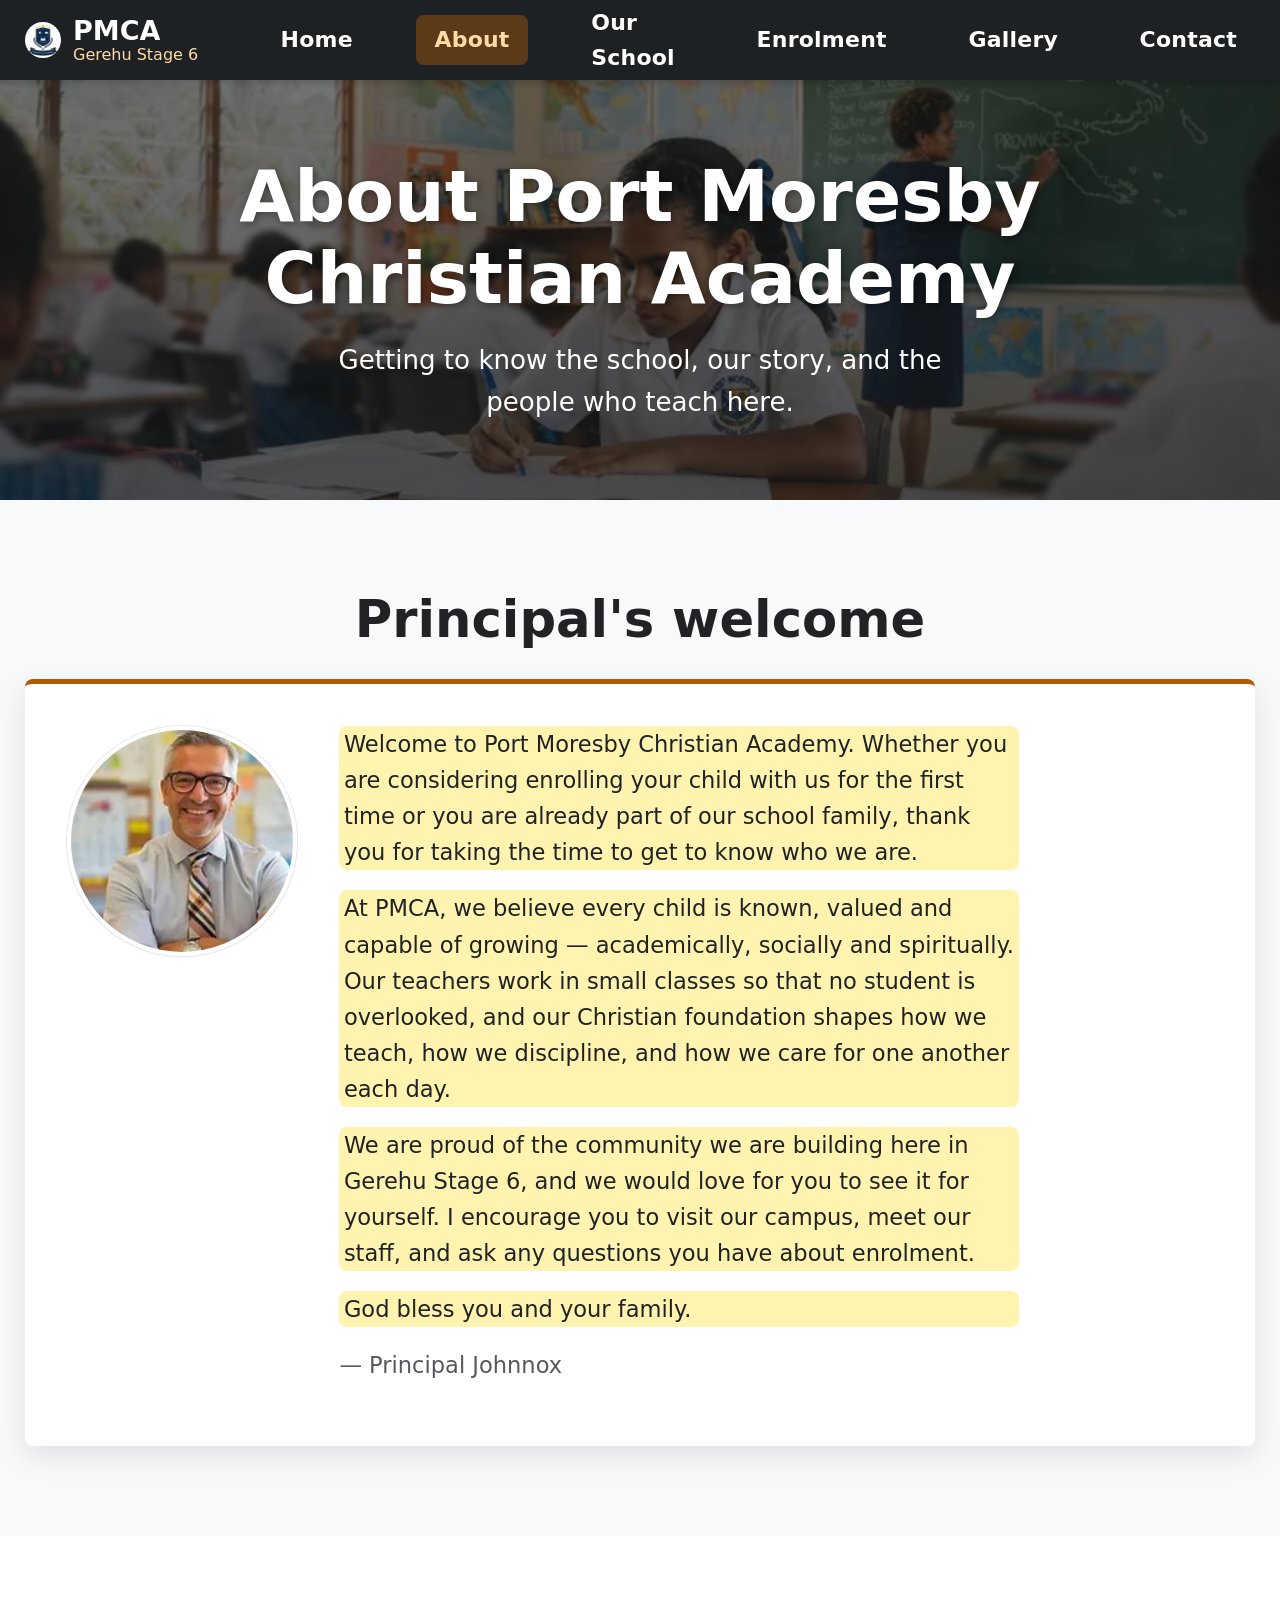
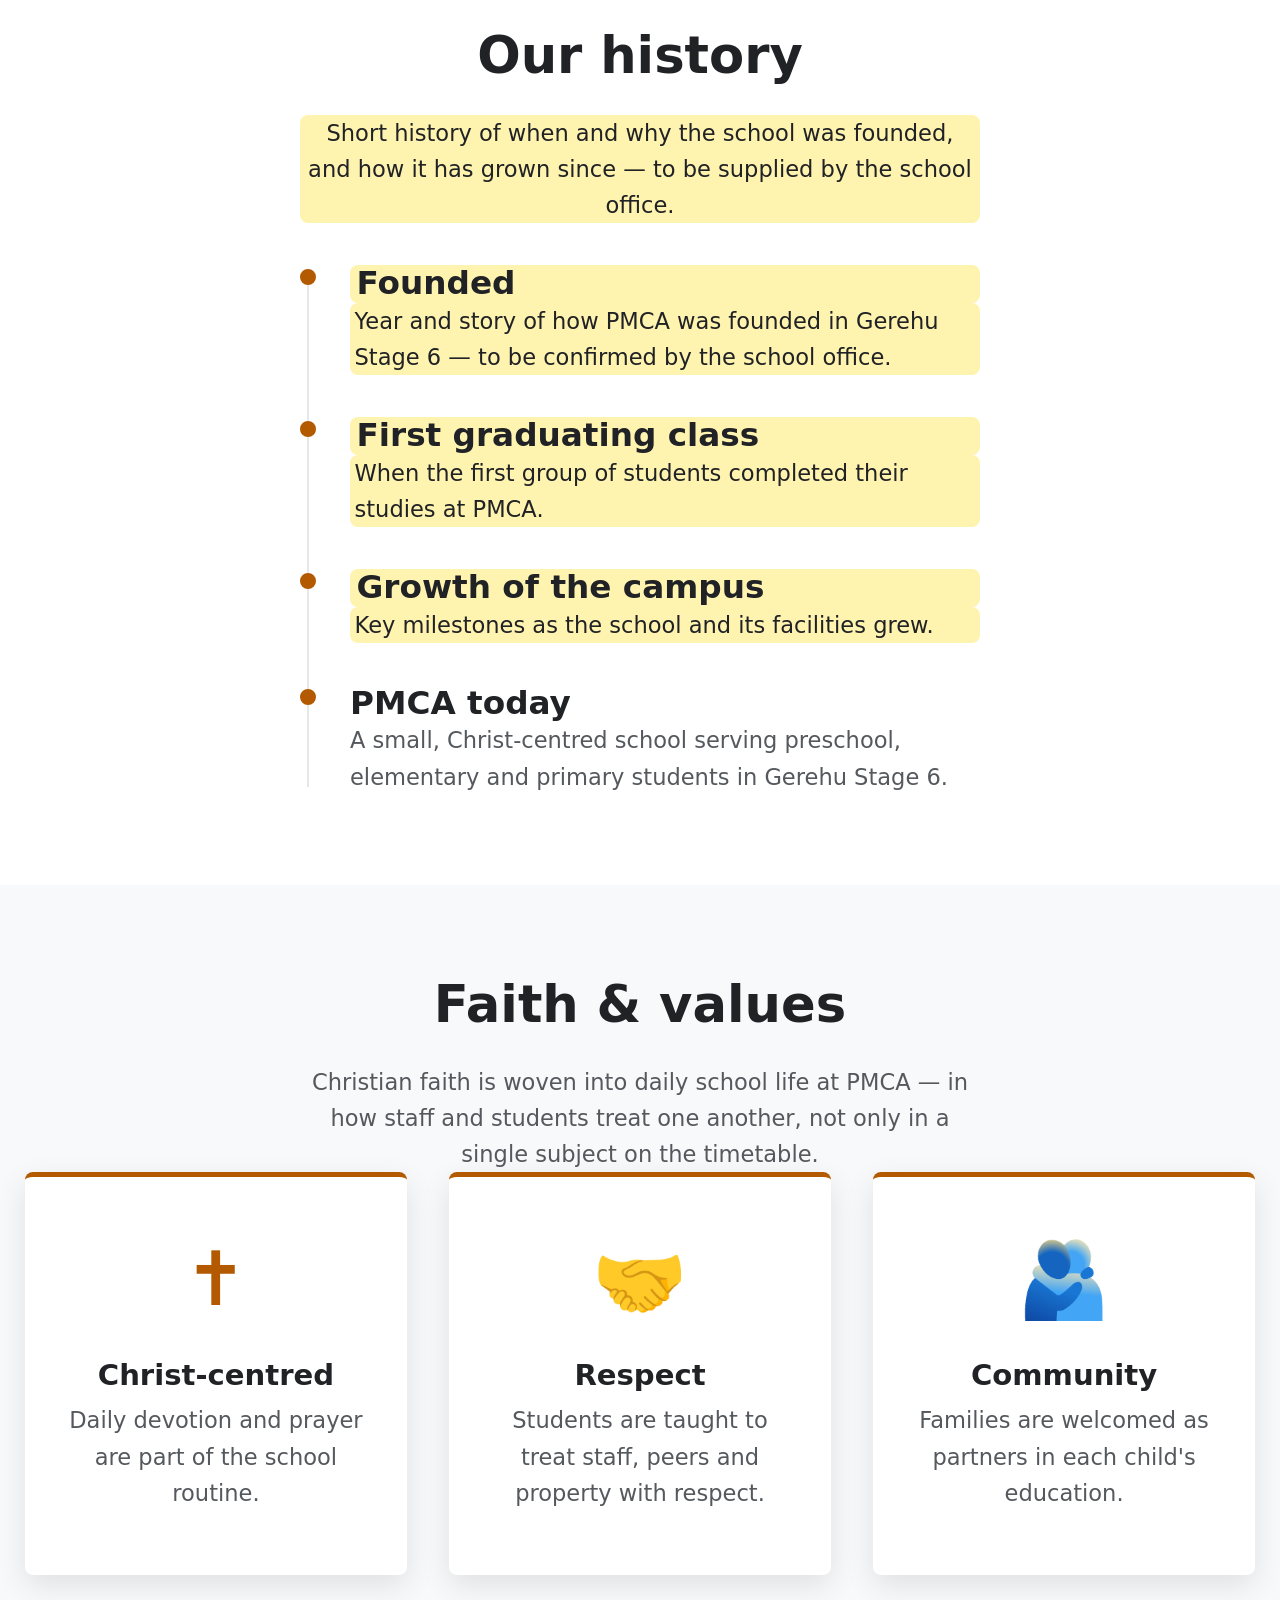
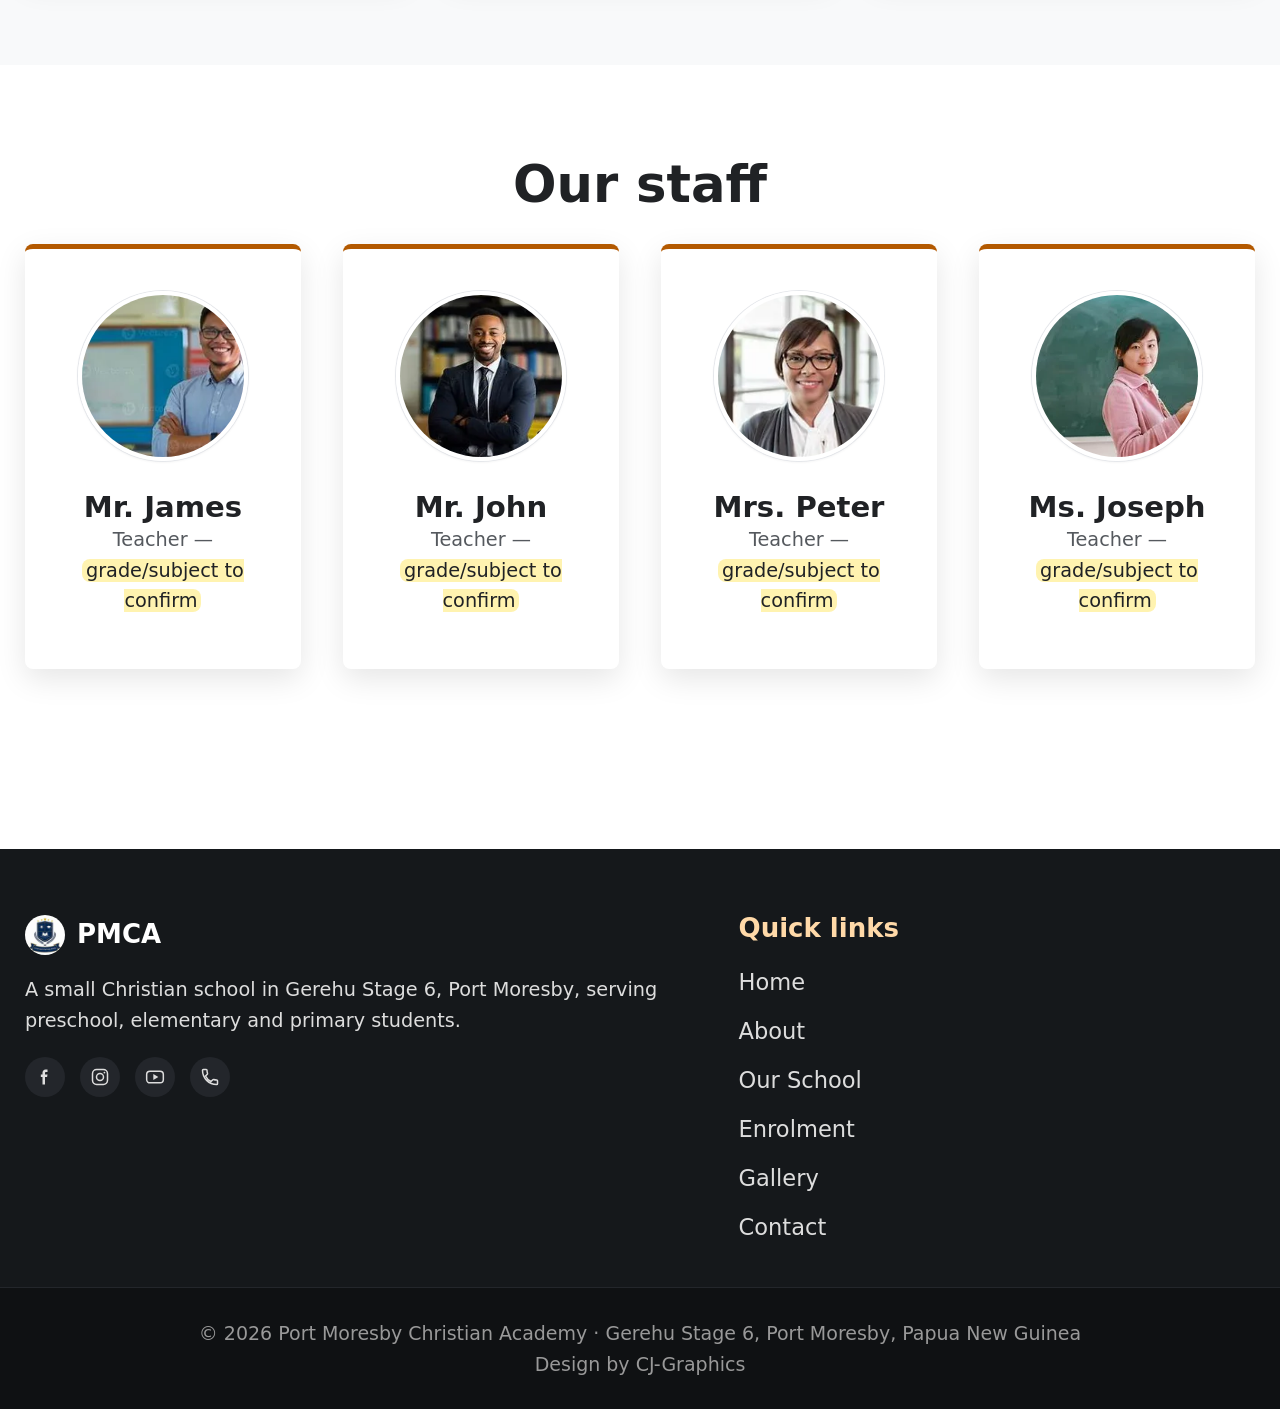
==== about.html @ c342fda0 "My First Commit" ====
<!doctype html>
<html lang="en">
<head>
<meta charset="utf-8">
<meta name="viewport" content="width=device-width, initial-scale=1">
<title>About — Port Moresby Christian Academy</title>
<meta name="description" content="History, faith and values, and the staff of Port Moresby Christian Academy in Gerehu Stage 6.">
<meta property="og:type" content="website">
<meta property="og:site_name" content="Port Moresby Christian Academy">
<meta property="og:title" content="About — Port Moresby Christian Academy">
<meta property="og:description" content="History, faith and values, and the staff of Port Moresby Christian Academy in Gerehu Stage 6.">
<meta property="og:url" content="https://example.org/about.html">
<meta property="og:image" content="https://example.org/images/optimized/hero.jpg">
<link rel="icon" type="image/jpeg" href="images/optimized/logo.jpg">
<link rel="apple-touch-icon" href="images/optimized/logo.jpg">
<link rel="stylesheet" href="css/style.css">
</head>
<body>
<a class="skip-link" href="#main">Skip to content</a>

<header class="site-header">
  <div class="wrap header-inner">
    <a class="logo" href="index.html">
      <img class="logo-img" src="images/optimized/logo.jpg" alt="Port Moresby Christian Academy logo" width="32" height="32">
      <span class="logo-text">
        <span>PMCA</span>
        <span class="logo-sub">Gerehu Stage 6</span>
      </span>
    </a>

    <nav class="nav-desktop" aria-label="Primary">
      <ul>
        <li><a href="index.html">Home</a></li>
        <li><a href="about.html" class="active" aria-current="page">About</a></li>
        <li><a href="our-school.html">Our School</a></li>
        <li><a href="enrolment.html">Enrolment</a></li>
        <li><a href="gallery.html">Gallery</a></li>
        <li><a href="contact.html">Contact</a></li>
      </ul>
    </nav>

    <div class="header-actions">
      <button class="hamburger" id="menu-toggle" type="button" aria-expanded="false" aria-controls="mobile-panel" aria-label="Menu">
        <span class="hamburger-icon" aria-hidden="true"></span>
      </button>
    </div>
  </div>
</header>

<div class="mobile-panel" id="mobile-panel" role="dialog" aria-modal="true" aria-label="Menu">
  <nav aria-label="Mobile">
    <ul>
      <li><a href="index.html">Home</a></li>
      <li><a href="about.html" class="active" aria-current="page">About</a></li>
      <li><a href="our-school.html">Our School</a></li>
      <li><a href="enrolment.html">Enrolment</a></li>
      <li><a href="gallery.html">Gallery</a></li>
      <li><a href="contact.html">Contact</a></li>
    </ul>
  </nav>
  <div class="mobile-panel-footer">
    <a href="tel:+67576855071">📞 <span class="todo">+675&nbsp;7685&nbsp;5071</span></a>
    <a href="https://maps.google.com/?q=Toliman+Circuit+Gerehu+Stage+6+Port+Moresby">Toliman Circuit, Gerehu Stage 6, Port Moresby</a>
    <p class="small">Office hours: <span class="todo">Mon–Fri, 8am–4pm</span></p>
  </div>
</div>

<main id="main">
  <section class="hero">
    <div class="hero-media" aria-hidden="true">
      <picture>
        <source srcset="images/optimized/hero.webp" type="image/webp">
        <img src="images/optimized/hero.jpg" alt="" width="720" height="393">
      </picture>
    </div>
    <div class="wrap hero-inner">
      <div class="hero-text">
        <h1>About Port Moresby Christian Academy</h1>
        <p class="measure">Getting to know the school, our story, and the people who teach here.</p>
      </div>
    </div>
  </section>

  <section class="section section--tint">
    <div class="wrap">
      <h2>Principal's welcome</h2>
      <div class="principal-card">
        <div class="principal-block">
          <picture>
            <source srcset="images/optimized/principal.webp" type="image/webp">
            <img src="images/optimized/principal.jpg" alt="Principal Johnnox standing in a classroom" width="320" height="179" loading="lazy">
          </picture>
          <div class="content">
            <p class="measure todo">Welcome to Port Moresby Christian Academy. Whether you are considering enrolling your child with us for the first time or you are already part of our school family, thank you for taking the time to get to know who we are.</p>
            <p class="measure todo">At PMCA, we believe every child is known, valued and capable of growing — academically, socially and spiritually. Our teachers work in small classes so that no student is overlooked, and our Christian foundation shapes how we teach, how we discipline, and how we care for one another each day.</p>
            <p class="measure todo">We are proud of the community we are building here in Gerehu Stage 6, and we would love for you to see it for yourself. I encourage you to visit our campus, meet our staff, and ask any questions you have about enrolment.</p>
            <p class="measure todo">God bless you and your family.</p>
            <p class="measure">— Principal Johnnox</p>
          </div>
        </div>
      </div>
    </div>
  </section>

  <section class="section section--paper">
    <div class="wrap">
      <h2>Our history</h2>
      <p class="measure todo">Short history of when and why the school was founded, and how it has grown since — to be supplied by the school office.</p>
      <ul class="ladder timeline measure" style="margin-top: var(--space-5)">
        <li class="ladder-item">
          <h3 class="todo">Founded</h3>
          <p class="todo">Year and story of how PMCA was founded in Gerehu Stage 6 — to be confirmed by the school office.</p>
        </li>
        <li class="ladder-item">
          <h3 class="todo">First graduating class</h3>
          <p class="todo">When the first group of students completed their studies at PMCA.</p>
        </li>
        <li class="ladder-item">
          <h3 class="todo">Growth of the campus</h3>
          <p class="todo">Key milestones as the school and its facilities grew.</p>
        </li>
        <li class="ladder-item">
          <h3>PMCA today</h3>
          <p>A small, Christ-centred school serving preschool, elementary and primary students in Gerehu Stage 6.</p>
        </li>
      </ul>
    </div>
  </section>

  <section class="section section--tint">
    <div class="wrap">
      <h2>Faith &amp; values</h2>
      <p class="measure">Christian faith is woven into daily school life at PMCA — in how staff and students treat one another, not only in a single subject on the timetable.</p>
      <ul class="value-grid">
        <li class="value-card">
          <div class="value-icon" aria-hidden="true">✝️</div>
          <h3>Christ-centred</h3>
          <p>Daily devotion and prayer are part of the school routine.</p>
        </li>
        <li class="value-card">
          <div class="value-icon" aria-hidden="true">🤝</div>
          <h3>Respect</h3>
          <p>Students are taught to treat staff, peers and property with respect.</p>
        </li>
        <li class="value-card">
          <div class="value-icon" aria-hidden="true">🫂</div>
          <h3>Community</h3>
          <p>Families are welcomed as partners in each child's education.</p>
        </li>
      </ul>
    </div>
  </section>

  <section class="section section--paper">
    <div class="wrap">
      <h2>Our staff</h2>
      <div class="staff-grid">
        <div class="staff-card">
          <picture>
            <source srcset="images/optimized/teacher-james.webp" type="image/webp">
            <img src="images/optimized/teacher-james.jpg" alt="Mr. James" width="320" height="179" loading="lazy">
          </picture>
          <h3>Mr. James</h3>
          <p class="role">Teacher — <span class="todo">grade/subject to confirm</span></p>
        </div>
        <div class="staff-card">
          <picture>
            <source srcset="images/optimized/teacher-john.webp" type="image/webp">
            <img src="images/optimized/teacher-john.jpg" alt="Mr. John" width="320" height="213" loading="lazy">
          </picture>
          <h3>Mr. John</h3>
          <p class="role">Teacher — <span class="todo">grade/subject to confirm</span></p>
        </div>
        <div class="staff-card">
          <picture>
            <source srcset="images/optimized/teacher-peter.webp" type="image/webp">
            <img src="images/optimized/teacher-peter.jpg" alt="Mrs. Peter" width="320" height="180" loading="lazy">
          </picture>
          <h3>Mrs. Peter</h3>
          <p class="role">Teacher — <span class="todo">grade/subject to confirm</span></p>
        </div>
        <div class="staff-card">
          <picture>
            <source srcset="images/optimized/teacher-joseph.webp" type="image/webp">
            <img src="images/optimized/teacher-joseph.jpg" alt="Ms. Joseph" width="320" height="213" loading="lazy">
          </picture>
          <h3>Ms. Joseph</h3>
          <p class="role">Teacher — <span class="todo">grade/subject to confirm</span></p>
        </div>
      </div>
    </div>
  </section>
</main>

<footer class="site-footer">
  <div class="footer-top">
    <div class="wrap footer-cols">
      <div class="footer-col">
        <div class="footer-brand">
          <img src="images/optimized/logo.jpg" alt="" width="40" height="40">
          <span>PMCA</span>
        </div>
        <p class="small">A small Christian school in Gerehu Stage 6, Port Moresby, serving preschool, elementary and primary students.</p>
        <div class="social-icons">
          <a class="social-icon" href="https://facebook.com" target="_blank" rel="noopener" aria-label="PMCA on Facebook">
            <svg viewBox="0 0 24 24" fill="currentColor" aria-hidden="true"><path d="M15 3h-2.5C10.6 3 9 4.6 9 7v2H7v3h2v9h3v-9h2.5l.5-3H12V7c0-.6.4-1 1-1h2V3z"/></svg>
          </a>
          <a class="social-icon" href="https://instagram.com" target="_blank" rel="noopener" aria-label="PMCA on Instagram">
            <svg viewBox="0 0 24 24" fill="none" stroke="currentColor" stroke-width="1.8" aria-hidden="true"><rect x="3" y="3" width="18" height="18" rx="5"/><circle cx="12" cy="12" r="4.2"/><circle cx="17.3" cy="6.7" r="1.1" fill="currentColor" stroke="none"/></svg>
          </a>
          <a class="social-icon" href="https://youtube.com" target="_blank" rel="noopener" aria-label="PMCA on YouTube">
            <svg viewBox="0 0 24 24" aria-hidden="true"><rect x="2" y="5" width="20" height="14" rx="4" fill="none" stroke="currentColor" stroke-width="1.8"/><path d="M10 8.5l6 3.5-6 3.5z" fill="currentColor"/></svg>
          </a>
          <a class="social-icon" href="tel:+67576855071" aria-label="Call PMCA">
            <svg viewBox="0 0 24 24" fill="none" stroke="currentColor" stroke-width="1.8" stroke-linecap="round" stroke-linejoin="round" aria-hidden="true"><path d="M6.6 10.8c1.4 2.8 3.8 5.2 6.6 6.6l2.2-2.2c.3-.3.7-.4 1-.2 1.1.4 2.3.6 3.6.6.6 0 1 .4 1 1V20c0 .6-.4 1-1 1C10.6 21 3 13.4 3 4c0-.6.4-1 1-1h3.4c.6 0 1 .4 1 1 0 1.3.2 2.5.6 3.6.1.4 0 .8-.2 1L6.6 10.8z"/></svg>
          </a>
        </div>
      </div>
      <div class="footer-col">
        <h3>Quick links</h3>
        <nav class="footer-nav" aria-label="Footer">
          <ul>
            <li><a href="index.html">Home</a></li>
            <li><a href="about.html">About</a></li>
            <li><a href="our-school.html">Our School</a></li>
            <li><a href="enrolment.html">Enrolment</a></li>
            <li><a href="gallery.html">Gallery</a></li>
            <li><a href="contact.html">Contact</a></li>
          </ul>
        </nav>
      </div>
    </div>
  </div>
  <div class="footer-copyright">
    <p>© <span id="copyright-year">2026</span> Port Moresby Christian Academy · Gerehu Stage 6, Port Moresby, Papua New Guinea</p>
    <p>Design by <span>CJ-Graphics</span></p>
  </div>
</footer>

<script src="js/nav.js"></script>
</body>
</html>
---- css/style.css ----
/* Port Moresby Christian Academy — foundation styles
/* ---- Custom properties ---- */
/* Used in: every page — the design tokens referenced by all rules below. */
:root {
  /* Colour tokens */
  --sea-deep: #15181B;       /* near-black — navbar, footer, hero overlay */
  --sea: #23262B;            /* secondary dark neutral */
  --gold: #B35900;           /* accent orange — 4.8:1 on white, AA for body text */
  --gold-hover: #8F4700;     /* darker orange — hover/active state, 6.8:1 on white */
  --gold-soft: #FFD9A8;      /* light orange — accent text on dark backgrounds */
  --paper: #FFFFFF;
  --tint: #F8F9FA;
  --mint: #EAF7EA;
  --sky: #E8F4F8;
  --surface: #FFFFFF;
  --stone: #E5E7EB;
  --text: #202225;
  --muted: #55595E;

  /* Type — system font stack, matching the reference site (no webfont) */
  --font-display: system-ui, -apple-system, "Segoe UI", Tahoma, Geneva, Verdana, sans-serif;
  --font-body: system-ui, -apple-system, "Segoe UI", Tahoma, Geneva, Verdana, sans-serif;

  /* Type scale — fluid between mobile and desktop, sized up for laptop viewing */
  --h1: clamp(2.4rem, 1.7rem + 2.9vw, 4.2rem);
  --h2: clamp(1.95rem, 1.6rem + 1.5vw, 2.85rem);
  --h3: clamp(1.4rem, 1.25rem + 0.6vw, 1.7rem);
  --body: clamp(1.05rem, 1rem + 0.2vw, 1.2rem);
  --small: clamp(0.95rem, 0.9rem + 0.1vw, 1.05rem);

  /* Spacing scale — the larger steps are fluid so section padding
     shrinks on narrow/mobile screens instead of staying desktop-sized */
  --space-1: 0.25rem;
  --space-2: 0.5rem;
  --space-3: 1rem;
  --space-4: 1.5rem;
  --space-5: clamp(1.5rem, 1.15rem + 1.5vw, 2.5rem);
  --space-6: clamp(2rem, 1.3rem + 3vw, 4rem);
  --space-7: clamp(2.5rem, 1.3rem + 5vw, 6.25rem);

  /* Layout */
  --measure: 34rem;
  --container: 72rem;
  --radius: 8px;
  --radius-full: 50%;
  --shadow-sm: 0 1px 3px rgba(0, 0, 0, 0.08);
  --shadow-md: 0 10px 30px rgba(0, 0, 0, 0.1);
  --shadow-lg: 0 15px 35px rgba(0, 0, 0, 0.14);
}

/* ---- Reset ---- */
/* Used in: every page — browser default reset, no page-specific markup. */
*, *::before, *::after {
  box-sizing: border-box;
}

html {
  font-size: clamp(17px, 15px + 0.6vw, 20px);
  -webkit-text-size-adjust: 100%;
  background: var(--paper);
  scroll-behavior: smooth;
}

body, h1, h2, h3, p, ul, ol, figure, blockquote {
  margin: 0;
}

ul, ol {
  padding: 0;
  list-style: none;
}

img {
  max-width: 100%;
  display: block;
}

a {
  color: inherit;
  text-decoration: none;
}

button {
  font: inherit;
  color: inherit;
  background: none;
  border: none;
  cursor: pointer;
}

/* ---- Base ---- */
/* Used in: every page — default body copy and h1/h2/h3 styling (<main> content on all 6 pages). */
body {
  font-family: var(--font-body);
  font-size: var(--body);
  line-height: 1.6;
  color: var(--muted);
  background: var(--paper);
  min-height: 100vh;
}

h1, h2, h3 {
  font-family: var(--font-display);
  line-height: 1.15;
  color: var(--text);
}

h1 { font-size: var(--h1); font-weight: 800; }
h2 { font-size: var(--h2); font-weight: 700; }
h3 { font-size: var(--h3); font-weight: 700; }

small, .small {
  font-size: var(--small);
}

/* ---- Container ---- */
/* Used in: every page — the <div class="wrap"> inside every <header>, <section> and <footer>. */
.wrap {
  max-width: var(--container);
  margin-inline: auto;
  padding-inline: 1.25rem;
}

.measure {
  max-width: var(--measure);
}

/* ---- Focus ---- */
/* Used in: every page — keyboard focus ring on links, buttons and form fields. */
:focus-visible {
  outline: 3px solid var(--gold);
  outline-offset: 3px;
}

/* ---- Todo placeholder ---- */
/* Used in: every page — the yellow-highlight <span class="todo"> markers tracked in TODO.md. */
.todo {
  background: #FFF3B0;
  color: var(--text);
  padding: 0 0.2em;
  border-radius: var(--radius);
}

/* ---- Skip link ---- */
/* Used in: every page — the <a class="skip-link"> right after <body>, before the header. */
.skip-link {
  position: absolute;
  left: -9999px;
  top: 0;
  background: var(--gold);
  color: #fff;
  padding: 0.75em 1.25em;
  font-weight: 700;
  z-index: 100;
}

.skip-link:focus {
  left: 1rem;
  top: 1rem;
}

/* ---- Header ---- */
/* Used in: every page — <header class="site-header"> (logo, .nav-desktop primary nav, .header-actions). */
.site-header {
  position: sticky;
  top: 0;
  z-index: 40;
  background: rgba(21, 24, 27, 0.96);
  color: #fff;
  box-shadow: 0 4px 6px rgba(0, 0, 0, 0.15);
}

.header-inner {
  display: flex;
  align-items: center;
  justify-content: space-between;
  height: 64px;
}

@media (min-width: 900px) {
  .header-inner { height: 80px; }
}

.logo {
  display: flex;
  align-items: center;
  gap: 0.6rem;
  flex-shrink: 0;
}

.logo-img {
  width: 36px;
  height: 36px;
  object-fit: cover;
  border-radius: var(--radius-full);
  flex-shrink: 0;
}

.logo-text {
  display: flex;
  flex-direction: column;
  line-height: 1.15;
  font-family: var(--font-display);
  font-weight: 800;
  font-size: 1.35rem;
  color: #fff;
}

.logo-sub {
  font-family: var(--font-body);
  font-weight: 400;
  font-size: 0.8rem;
  color: var(--gold-soft);
}

.nav-desktop { display: none; }

@media (min-width: 900px) {
  .nav-desktop {
    display: block;
    flex: 1;
    margin-left: var(--space-6);
  }
  .nav-desktop ul {
    display: flex;
    justify-content: center;
    align-items: center;
    gap: clamp(1.5rem, 1rem + 2vw, 3rem);
  }
  .nav-desktop a {
    display: inline-block;
    padding: 0.35rem 0.9rem;
    border-radius: var(--radius);
    color: #fff;
    font-weight: 600;
    font-size: clamp(1.1rem, 1rem, 1.3rem);
    letter-spacing: 0.01em;
    transition: color 0.2s ease, background-color 0.2s ease, transform 0.2s ease;
  }
  .nav-desktop a:hover {
    color: var(--gold-soft);
    background: rgba(184, 226, 31, 0.08);
    transform: translateY(-2px);
  }
  .nav-desktop a.active {
    color: var(--gold-soft);
    background: rgba(209, 106, 3, 0.35);
  }
}

.header-actions {
  display: flex;
  align-items: center;
  gap: 0.75rem;
}

/* ---- Hamburger ---- */
/* Used in: every page — the <button id="menu-toggle"> in .header-actions (opens .mobile-panel via js/nav.js). */
.hamburger {
  width: 44px;
  height: 44px;
  display: flex;
  align-items: center;
  justify-content: center;
  position: relative;
}

@media (min-width: 900px) {
  .hamburger { display: none; }
}

.hamburger-icon {
  width: 22px;
  height: 2px;
  background: #fff;
  position: relative;
  transition: background 0.2s ease-out;
}

.hamburger-icon::before,
.hamburger-icon::after {
  content: '';
  position: absolute;
  left: 0;
  width: 22px;
  height: 2px;
  background: #fff;
  transition: transform 0.2s ease-out;
}

.hamburger-icon::before { top: -7px; }
.hamburger-icon::after { top: 7px; }

.hamburger[aria-expanded="true"] .hamburger-icon {
  background: transparent;
}

.hamburger[aria-expanded="true"] .hamburger-icon::before {
  transform: translateY(7px) rotate(45deg);
}

.hamburger[aria-expanded="true"] .hamburger-icon::after {
  transform: translateY(-7px) rotate(-45deg);
}

/* ---- Mobile overlay panel ---- */
/* Used in: every page — <div id="mobile-panel"> right after the header, toggled by js/nav.js. */
html.scroll-lock,
html.scroll-lock body {
  overflow: hidden;
}

.mobile-panel {
  position: fixed;
  inset: 0;
  z-index: 50;
  background: var(--sea-deep);
  color: #fff;
  padding: var(--space-6) 1.25rem var(--space-4);
  overflow-y: auto;
  box-shadow: -4px 0 20px rgba(0, 0, 0, 0.25);
  transform: translateX(100%);
  visibility: hidden;
  transition: transform 0.2s ease-out, visibility 0s linear 0.2s;
}

.mobile-panel.open {
  transform: translateX(0);
  visibility: visible;
  transition: transform 0.2s ease-out;
}

.mobile-panel nav ul li a {
  display: block;
  font-size: 1.35rem;
  padding: 20px 0;
  color: #fff;
  font-family: var(--font-display);
  font-weight: 700;
}

.mobile-panel nav ul li a.active { color: var(--gold-soft); }

.mobile-panel-footer {
  border-top: 1px solid var(--sea);
  margin-top: var(--space-4);
  padding-top: var(--space-4);
  display: flex;
  flex-direction: column;
  gap: var(--space-2);
  color: var(--gold-soft);
}

.mobile-panel-footer a { color: #fff; text-decoration: underline; }

/* ---- Footer ---- */
/* Used in: every page — <footer class="site-footer"> (.footer-cols brand + Quick links columns,
   .social-icons row, .footer-copyright bar). */
.site-footer {
  background: var(--sea-deep);
  color: #ddd;
  margin-top: var(--space-7);
}

.footer-top {
  padding: var(--space-6) 0 var(--space-5);
}

.footer-cols {
  display: grid;
  gap: var(--space-5);
  grid-template-columns: 1fr;
}

@media (min-width: 700px) {
  .footer-cols { grid-template-columns: 1.3fr 1fr; }
}

.footer-brand {
  display: flex;
  align-items: center;
  gap: 0.6rem;
  margin-bottom: var(--space-3);
}

.footer-brand img {
  width: 40px;
  height: 40px;
  border-radius: var(--radius-full);
}

.footer-brand span {
  font-family: var(--font-display);
  font-weight: 800;
  font-size: 1.3rem;
  color: #fff;
}

.footer-col h3 {
  font-size: 1.3rem;
  color: var(--gold-soft);
  margin-bottom: var(--space-3);
}

.footer-nav ul {
  display: flex;
  flex-direction: column;
  gap: 0.65rem;
}

.site-footer a {
  color: #ddd;
  transition: color 0.2s ease;
}

.site-footer a:hover {
  color: var(--gold-soft);
  text-decoration: underline;
}

.social-icons {
  display: flex;
  gap: 0.75rem;
  margin-top: var(--space-3);
}

.social-icon {
  width: 40px;
  height: 40px;
  border-radius: var(--radius-full);
  background: var(--sea);
  display: flex;
  align-items: center;
  justify-content: center;
  color: #dddddd;
  transition: background-color 0.2s ease, color 0.2s ease, transform 0.3s ease;
}

.social-icon svg {
  width: 20px;
  height: 20px;
  display: block;
}

.social-icon:hover {
  background: var(--gold);
  color: #fff;
  transform: translateY(-3px);
}

.footer-copyright {
  text-align: center;
  padding: var(--space-4) 0;
  background: #0F1113;
  border-top: 1px solid var(--sea);
}

.footer-copyright p {
  font-size: 0.95rem;
  color: #999;
  margin: 0;
}

/* ---- Buttons ----
   .btn-gold      — index.html hero + "How to enrol" CTA; contact.html "Send Message" submit
   .btn-outline   — index.html hero "How to enrol" link (sits on the dark hero image)
   .btn-outline-sea — index.html "Life at PMCA" link; enrolment.html "Download enrolment form" link
*/
.btn,
.btn-outline-sea {
  transition: transform 0.15s ease-out, box-shadow 0.15s ease-out, background-color 0.15s ease-out;
}

.btn:hover,
.btn-outline-sea:hover {
  transform: translateY(-3px);
  box-shadow: var(--shadow-lg);
}

.btn {
  display: inline-block;
  padding: 0.85em 1.75em;
  border-radius: var(--radius);
  font-weight: 700;
  text-align: center;
}

.btn-gold {
  background: var(--gold);
  color: #fff;
  box-shadow: 0 4px 15px rgba(179, 89, 0, 0.3);
}

.btn-gold:hover {
  background: var(--gold-hover);
}

.btn-outline {
  border: 2px solid #fff;
  color: #fff;
  background: transparent;
}

.btn-outline:hover {
  background: #fff;
  color: var(--sea-deep);
}

.btn-outline-sea {
  display: inline-block;
  padding: 0.85em 1.75em;
  border-radius: var(--radius);
  font-weight: 700;
  text-align: center;
  border: 2px solid var(--gold);
  color: var(--gold);
  background: transparent;
}

.btn-outline-sea:hover {
  background: var(--gold);
  color: #fff;
}

/* ---- Hero ---- */
/* Used in: every page — the <section class="hero"> right after the mobile panel.
   .hero--tall (near-full-viewport) is only used on index.html; other pages use the shorter default.
   .notice (the "Enrolments are open" banner) also appears inside the hero on index.html + enrolment.html. */
.hero {
  position: relative;
  overflow: hidden;
  background: var(--sea-deep);
  color: #fff;
  min-height: 420px;
  display: flex;
  align-items: center;
  justify-content: center;
  padding: var(--space-6) 0;
  text-align: center;
}

.hero--tall {
  min-height: 92vh;
}

@media (max-height: 500px) and (orientation: landscape) {
  .hero { min-height: auto; }
  .hero--tall { min-height: auto; }
}

.hero-media {
  position: absolute;
  inset: 0;
  z-index: 0;
}

.hero-media picture,
.hero-media img {
  width: 100%;
  height: 100%;
  object-fit: cover;
  display: block;
}

.hero-media::after {
  content: '';
  position: absolute;
  inset: 0;
  background: linear-gradient(rgba(21, 24, 27, 0.6), rgba(21, 24, 27, 0.75));
}

.hero-inner {
  position: relative;
  z-index: 1;
  width: 100%;
}

.hero-text {
  max-width: 42rem;
  margin-inline: auto;
}

.hero h1 { color: #fff; text-shadow: 2px 2px 8px rgba(0, 0, 0, 0.4); }

.hero p.measure {
  color: #fff;
  margin-top: var(--space-3);
  margin-inline: auto;
  font-size: clamp(1.15rem, 1.05rem + 0.4vw, 1.4rem);
}

.hero-actions {
  display: flex;
  flex-wrap: wrap;
  justify-content: center;
  gap: var(--space-3);
  margin-top: var(--space-4);
}

.notice {
  margin-top: var(--space-5);
  background: var(--surface);
  color: var(--text);
  border-left: 4px solid var(--gold);
  padding: var(--space-3) var(--space-4);
  border-radius: var(--radius);
  text-align: left;
}

/* ---- Sections ---- */
/* Used in: every page — the <section class="section section--*"> wrapper around each content
   block (.section--paper/tint/mint/sky pick the background; .section--center centers the text). */
.section {
  padding: var(--space-7) 0;
}

.section h2 {
  margin-bottom: var(--space-4);
  text-align: center;
}

/* Intro paragraph directly under a section heading (e.g. "Students follow the
   Papua New Guinea national curriculum...") — centered site-wide like sris.info's
   .welcome/.about/.section-title paragraphs. Scoped to a direct child of .wrap so
   it doesn't reach into cards, tables, forms or the alt-section image/text rows,
   which sris.info itself keeps left-aligned. */
.section > .wrap > p {
  text-align: center;
  margin-inline: auto;
}

/* Lists directly under a section heading. Grid-based lists (.value-grid) are
   already centered per-card, so this only needs to reposition the narrower,
   .measure-width lists (numbered steps, the history timeline) into the middle
   of the section — their own item text/markers stay left-aligned for
   readability, same as sris.info leaves list-style content unreversed. Scoped
   to a direct child of .wrap so the "How to enrol" steps list inside the
   alt-section on index.html (sitting beside an image) is left untouched. */
.section > .wrap > .steps,
.section > .wrap > .ladder {
  margin-inline: auto;
}

.section--paper { background: var(--paper); }
.section--tint { background: var(--tint); }
.section--mint { background: var(--mint); }
.section--sky { background: var(--sky); }


.section--center { text-align: center; }
.section--center .measure { margin-inline: auto; }

/* ---- Welcome / mission bands ---- */
/* Used in: index.html only — "Welcome to PMCA" (.welcome-band) and "Our mission" (.mission-band). */
.welcome-band {
  padding: var(--space-7) 0;
  text-align: center;
  background: var(--tint);
}

.welcome-band h1,
.welcome-band h2 {
  margin-bottom: var(--space-3);
}

.welcome-band p {
  max-width: 46rem;
  margin-inline: auto;
  font-size: clamp(1.15rem, 1.05rem + 0.4vw, 1.35rem);
}

.mission-band {
  padding: var(--space-6) 0;
  text-align: center;
  background: var(--gold);
  color: #fff;
}

.mission-band h2 { color: #fff; margin-bottom: var(--space-3); }

.mission-band p {
  max-width: 50rem;
  margin-inline: auto;
  font-size: clamp(1.15rem, 1.05rem + 0.4vw, 1.35rem);
  line-height: 1.8;
  color: #fff;
}

/* ---- Level ladder / timeline ---- */
/* Used in: about.html only — the "Our history" timeline (<ul class="ladder timeline">). */
.ladder { position: relative; }

.ladder::before {
  content: '';
  position: absolute;
  top: 8px;
  bottom: 8px;
  left: 7px;
  width: 2px;
  background: var(--stone);
}

.ladder-item {
  position: relative;
  padding-left: 2.5rem;
  padding-bottom: var(--space-5);
}

.ladder-item:last-child { padding-bottom: 0; }

.ladder-item::before {
  content: '';
  position: absolute;
  left: 0;
  top: 4px;
  width: 16px;
  height: 16px;
  background: var(--gold);
  transform: rotate(45deg);
  border-radius: var(--radius);
}

/* ---- Card grid (feature / value cards) ---- */
/* Used in: index.html ("Our levels", "Why parents choose us"), about.html ("Faith & values"),
   our-school.html ("Curriculum", "Facilities"), enrolment.html ("Documents needed"). */
.value-grid {
  display: grid;
  gap: var(--space-5);
  grid-template-columns: repeat(auto-fit, minmax(280px, 1fr));
}

.value-card {
  background: var(--surface);
  border-top: 5px solid var(--gold);
  border-radius: var(--radius);
  padding: var(--space-5) var(--space-5) var(--space-6);
  box-shadow: var(--shadow-md);
  text-align: center;
  display: flex;
  flex-direction: column;
  align-items: center;
  transition: transform 0.2s ease-out, box-shadow 0.2s ease-out;
}

.value-card:hover {
  transform: translateY(-8px);
  box-shadow: var(--shadow-lg);
}

.value-card h3 {
  font-size: clamp(1.35rem, 1.2rem + 0.4vw, 1.6rem);
  margin-bottom: 0.5rem;
}

.value-card p {
  font-size: clamp(1.05rem, 1rem + 0.2vw, 1.15rem);
  margin: 0;
}

.value-icon {
  font-size: 3.75rem;
  margin-bottom: var(--space-3);
  color: var(--gold);
}

/* ---- Numbered steps ---- */
/* Used in: index.html ("How to enrol" alt-section) and enrolment.html ("Steps to enrol"). */
.steps {
  counter-reset: step;
  display: flex;
  flex-direction: column;
  gap: var(--space-4);
}

.steps li {
  counter-increment: step;
  position: relative;
  padding-left: 3rem;
  min-height: 2rem;
}

.steps li::before {
  content: counter(step);
  position: absolute;
  left: 0;
  top: 0;
  width: 2rem;
  height: 2rem;
  background: var(--gold);
  color: #fff;
  display: flex;
  align-items: center;
  justify-content: center;
  font-family: var(--font-display);
  font-weight: 700;
  border-radius: var(--radius);
}

/* ---- Alternating image / text sections ---- */
/* Used in: index.html only — "How to enrol" (.section--mint) and "Life at PMCA"
   (.alt-section--reverse .section--sky). */
.alt-section {
  padding: var(--space-7) 0;
}

.alt-section .wrap {
  display: flex;
  flex-wrap: wrap;
  align-items: center;
  gap: var(--space-6);
}

.alt-section--reverse .wrap {
  flex-direction: row-reverse;
}

.alt-content {
  flex: 1 1 320px;
}

.alt-content h2 { margin-bottom: var(--space-3); }

.alt-content p { margin-bottom: var(--space-3); }

.alt-media {
  flex: 1 1 320px;
  max-width: 460px;
  margin-inline: auto;
}

.alt-media picture {
  display: block;
  aspect-ratio: 4 / 5;
  border: 6px solid var(--surface);
  border-radius: var(--radius);
  overflow: hidden;
  box-shadow: var(--shadow-md);
}

.alt-media img {
  width: 100%;
  height: 100%;
  object-fit: cover;
  object-position: top center;
  display: block;
}

/* ---- Image / photo card grid (campus life) ---- */
/* Used in: index.html only — "Moments from our school" section. */
.image-grid {
  display: grid;
  gap: var(--space-5);
  grid-template-columns: repeat(auto-fit, minmax(320px, 1fr));
}

.image-card {
  background: var(--surface);
  border-radius: var(--radius);
  overflow: hidden;
  box-shadow: var(--shadow-md);
  transition: transform 0.2s ease-out, box-shadow 0.2s ease-out;
}

.image-card:hover {
  transform: translateY(-6px);
  box-shadow: var(--shadow-lg);
}

.image-card picture {
  display: block;
  width: 100%;
  aspect-ratio: 4 / 3;
}

.image-card img {
  width: 100%;
  height: 100%;
  object-fit: cover;
  display: block;
}

.image-card-body {
  padding: var(--space-4);
}

.image-card-body h3 {
  font-size: 1.3rem;
  margin-bottom: 0.35rem;
}

.image-card-body p {
  margin: 0;
  font-size: var(--small);
}

/* ---- Staff cards ---- */
/* Used in: about.html only — "Our staff" section. */
.staff-grid {
  display: grid;
  gap: var(--space-5);
  grid-template-columns: repeat(auto-fit, minmax(260px, 1fr));
}

.staff-card {
  border-top: 5px solid var(--gold);
  padding: var(--space-5) var(--space-4);
  border-radius: var(--radius);
  background: var(--surface);
  text-align: center;
  box-shadow: var(--shadow-md);
  transition: transform 0.2s ease-out, box-shadow 0.2s ease-out;
}

.staff-card:hover {
  transform: translateY(-8px);
  box-shadow: var(--shadow-lg);
}

.staff-card picture {
  display: block;
  width: 170px;
  height: 170px;
  margin: 0 auto var(--space-4);
  border-radius: var(--radius-full);
  overflow: hidden;
  border: 4px solid var(--paper);
  box-shadow: 0 0 0 1px var(--stone), var(--shadow-sm);
}

.staff-card img {
  width: 100%;
  height: 100%;
  object-fit: cover;
  display: block;
  margin: 0;
}

.staff-card h3 {
  font-size: clamp(1.35rem, 1.2rem + 0.4vw, 1.6rem);
}

.staff-card .role {
  color: var(--muted);
  font-size: var(--small);
  margin-bottom: 0.5rem;
}

/* ---- Principal welcome ---- */
/* Used in: about.html only — "Principal's welcome" section. */
.principal-card {
  background: var(--surface);
  border-top: 5px solid var(--gold);
  border-radius: var(--radius);
  padding: var(--space-5);
  box-shadow: var(--shadow-md);
  max-width: 100%;
}

.principal-block {
  display: flex;
  flex-wrap: wrap;
  align-items: flex-start;
  gap: var(--space-5);
}

.principal-block picture {
  display: block;
  width: 230px;
  height: 230px;
  border-radius: var(--radius-full);
  overflow: hidden;
  border: 4px solid var(--paper);
  box-shadow: 0 0 0 1px var(--stone), var(--shadow-sm);
  flex-shrink: 0;
  margin-inline: auto;
}

.principal-block img {
  width: 100%;
  height: 100%;
  object-fit: cover;
  display: block;
}

.principal-block .content {
  flex: 1 1 320px;
}

.principal-block .content p {
  font-size: clamp(1.05rem, 1rem + 0.2vw, 1.15rem);
  margin-bottom: var(--space-3);
}

/* ---- Gallery carousel ---- */
/* Used in: gallery.html only — both "Our students" and "School environment" sliders
   (js/carousel.js drives every [data-carousel] on the page). */
.carousel {
  position: relative;
  border-radius: var(--radius);
  overflow: hidden;
  background: var(--sea-deep);
  box-shadow: var(--shadow-md);
  /* Capped so the source photos (largest is 872px wide) aren't stretched far
     beyond their native resolution on wide screens, which is what was
     causing the blur — width still flexes with the viewport up to this cap. */
  max-width: clamp(28rem, 60vw, 42rem);
  margin-inline: auto;
}

.carousel-track {
  display: flex;
  transition: transform 0.8s cubic-bezier(0.65, 0, 0.35, 1);
}

.carousel-slide {
  flex: 0 0 100%;
  min-width: 0;
}

.carousel-slide picture {
  display: block;
  width: 100%;
  aspect-ratio: 4 / 3;
  overflow: hidden;
}

.carousel-slide img {
  width: 100%;
  height: 100%;
  object-fit: cover;
  display: block;
}

/* ---- Carousel placeholder slide (image to be supplied later) ---- */
/* Used in: gallery.html only — the two "coming soon" slides in the "School environment" carousel. */
.carousel-placeholder {
  width: 100%;
  aspect-ratio: 4 / 3;
  display: flex;
  align-items: center;
  justify-content: center;
  text-align: center;
  padding: var(--space-4);
  background: var(--tint);
  border: 2px dashed var(--stone);
  color: var(--muted);
}

.carousel-btn {
  position: absolute;
  top: 50%;
  transform: translateY(-50%);
  width: 44px;
  height: 44px;
  border-radius: var(--radius-full);
  background: #fff;
  color: var(--sea-deep);
  display: flex;
  align-items: center;
  justify-content: center;
  font-size: 1.4rem;
  line-height: 1;
  box-shadow: var(--shadow-md);
  transition: transform 0.15s ease-out;
}

.carousel-btn:hover { transform: translateY(-50%) scale(1.08); background: var(--gold); color: #fff; }

.carousel-prev { left: var(--space-3); }
.carousel-next { right: var(--space-3); }

.carousel-status {
  text-align: center;
  padding: var(--space-2) 0;
  color: var(--muted);
}

/* ---- Scrollable tables ---- */
/* Used in: our-school.html ("A day at PMCA" timetable) and enrolment.html ("Fees", "Term dates"). */
.table-scroll {
  overflow-x: auto;
  -webkit-overflow-scrolling: touch;
  margin: var(--space-4) 0;
  border: 1px solid var(--stone);
  background: var(--surface);
  border-radius: var(--radius);
  box-shadow: var(--shadow-sm);
}

.table-scroll table {
  width: 100%;
  min-width: 480px;
  border-collapse: collapse;
}

.table-scroll th,
.table-scroll td {
  padding: 0.75em 1em;
  border-bottom: 1px solid var(--stone);
  text-align: left;
  white-space: nowrap;
}

.table-scroll thead th {
  background: var(--tint);
  font-family: var(--font-display);
  font-weight: 700;
  color: var(--gold);
}

.table-scroll tbody tr:last-child td { border-bottom: none; }

/* Used in: our-school.html only — the "A day at PMCA" timetable. Centers the
   table block in the section and centers each cell's text; the Fees/Term
   dates tables on enrolment.html keep the default left alignment. */
.table-scroll--center {
  max-width: clamp(32rem, 60vw, 48rem);
  margin-inline: auto;
}

.table-scroll--center th,
.table-scroll--center td {
  text-align: center;
}

/* ---- Definition list ---- */
/* Used in: contact.html only — the "Get in touch" <dl class="info-list">. */
.info-list dt {
  font-weight: 700;
  color: var(--gold);
  margin-top: var(--space-3);
}

.info-list dd {
  margin: 0.25rem 0 0;
}

/* ---- Map embed ---- */
/* Used in: contact.html only — the "Find us" Google Maps iframe. */
.map-embed {
  position: relative;
  width: 100%;
  aspect-ratio: 16 / 9;
  border: 1px solid var(--stone);
  background: var(--tint);
  border-radius: var(--radius);
  overflow: hidden;
}

.map-embed iframe {
  position: absolute;
  inset: 0;
  width: 100%;
  height: 100%;
  border: 0;
}

/* ---- Contact cards ---- */
/* Used in: contact.html only — the two-column layout wrapping "Get in touch", "Find us"
   and "Send us a message". */
.contact-grid {
  display: grid;
  gap: var(--space-4);
  align-items: start;
}

@media (min-width: 900px) {
  .contact-grid { grid-template-columns: 1fr 1fr; }
}

.contact-col {
  display: flex;
  flex-direction: column;
  gap: var(--space-4);
}

.contact-card {
  background: var(--surface);
  border-top: 5px solid var(--gold);
  border-radius: var(--radius);
  padding: var(--space-5);
  box-shadow: var(--shadow-md);
  transition: transform 0.2s ease-out, box-shadow 0.2s ease-out;
}

.contact-card:hover {
  transform: translateY(-6px);
  box-shadow: var(--shadow-lg);
}

#send-message {
  scroll-margin-top: 88px;
}

/* ---- Contact form ---- */
/* Used in: contact.html only — the "Send us a message" FormSubmit form. */
.contact-form {
  display: flex;
  flex-direction: column;
  gap: var(--space-4);
}

.form-honey {
  position: absolute;
  left: -9999px;
}

.form-note { color: var(--muted); margin: 0; }

.form-grid {
  display: grid;
  gap: var(--space-3);
  grid-template-columns: 1fr;
}

@media (min-width: 560px) {
  .form-grid.two-col { grid-template-columns: 1fr 1fr; }
}

.form-field {
  display: flex;
  flex-direction: column;
  gap: 0.35rem;
}

.form-field label {
  font-weight: 700;
  color: var(--text);
  font-size: var(--small);
}

.form-field input,
.form-field textarea {
  font: inherit;
  padding: 0.65em 0.85em;
  border: 1px solid var(--stone);
  border-radius: var(--radius);
  background: var(--paper);
  color: var(--text);
  transition: border-color 0.15s ease-out, box-shadow 0.15s ease-out;
}

.form-field input:focus,
.form-field textarea:focus {
  border-color: var(--gold);
  box-shadow: 0 0 0 3px rgba(179, 89, 0, 0.15);
}

.form-field textarea {
  min-height: 140px;
  resize: vertical;
}

.form-actions {
  display: flex;
  flex-wrap: wrap;
  align-items: center;
  gap: var(--space-3);
}

/* ---- Reduced motion ---- */
/* Used in: every page — respects OS-level "reduce motion" for hero/carousel/hover animations. */
@media (prefers-reduced-motion: reduce) {
  *, *::before, *::after {
    animation-duration: 0.001ms !important;
    animation-iteration-count: 1 !important;
    transition-duration: 0.001ms !important;
    scroll-behavior: auto !important;
  }
}
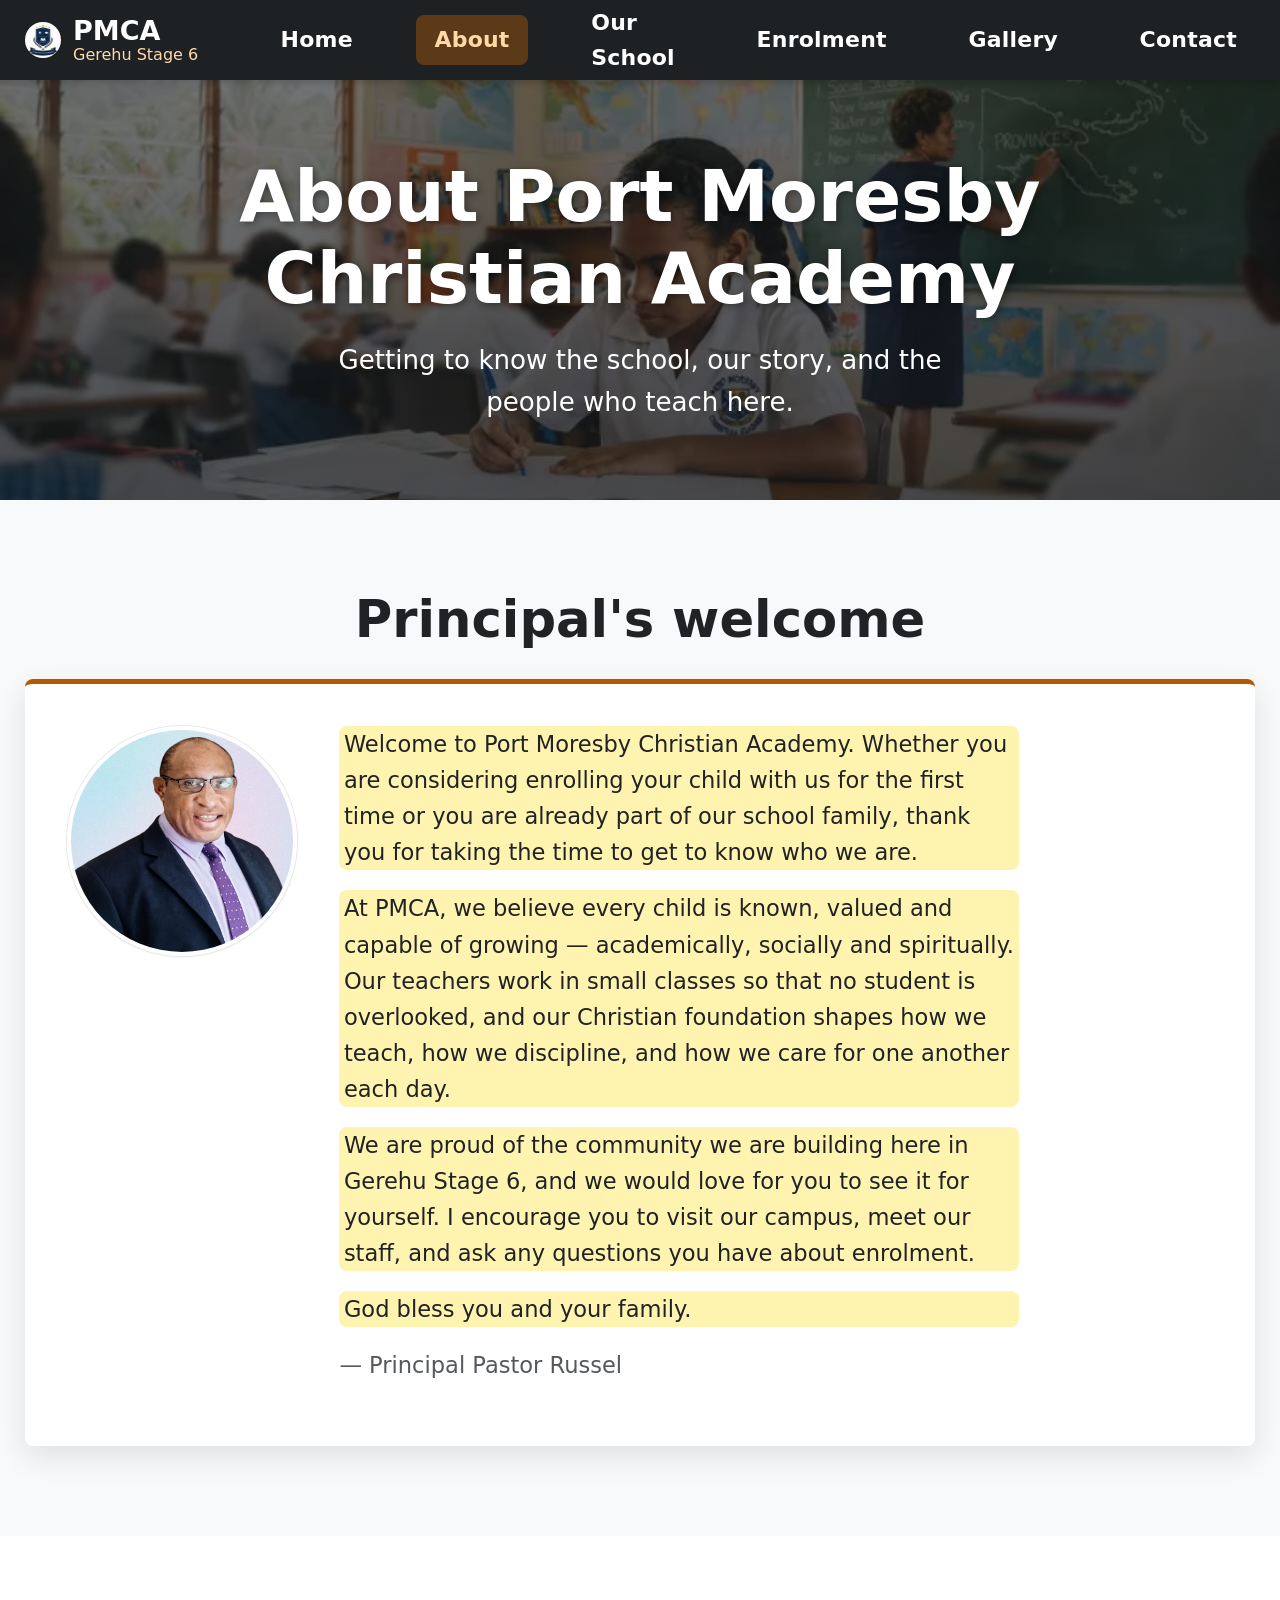
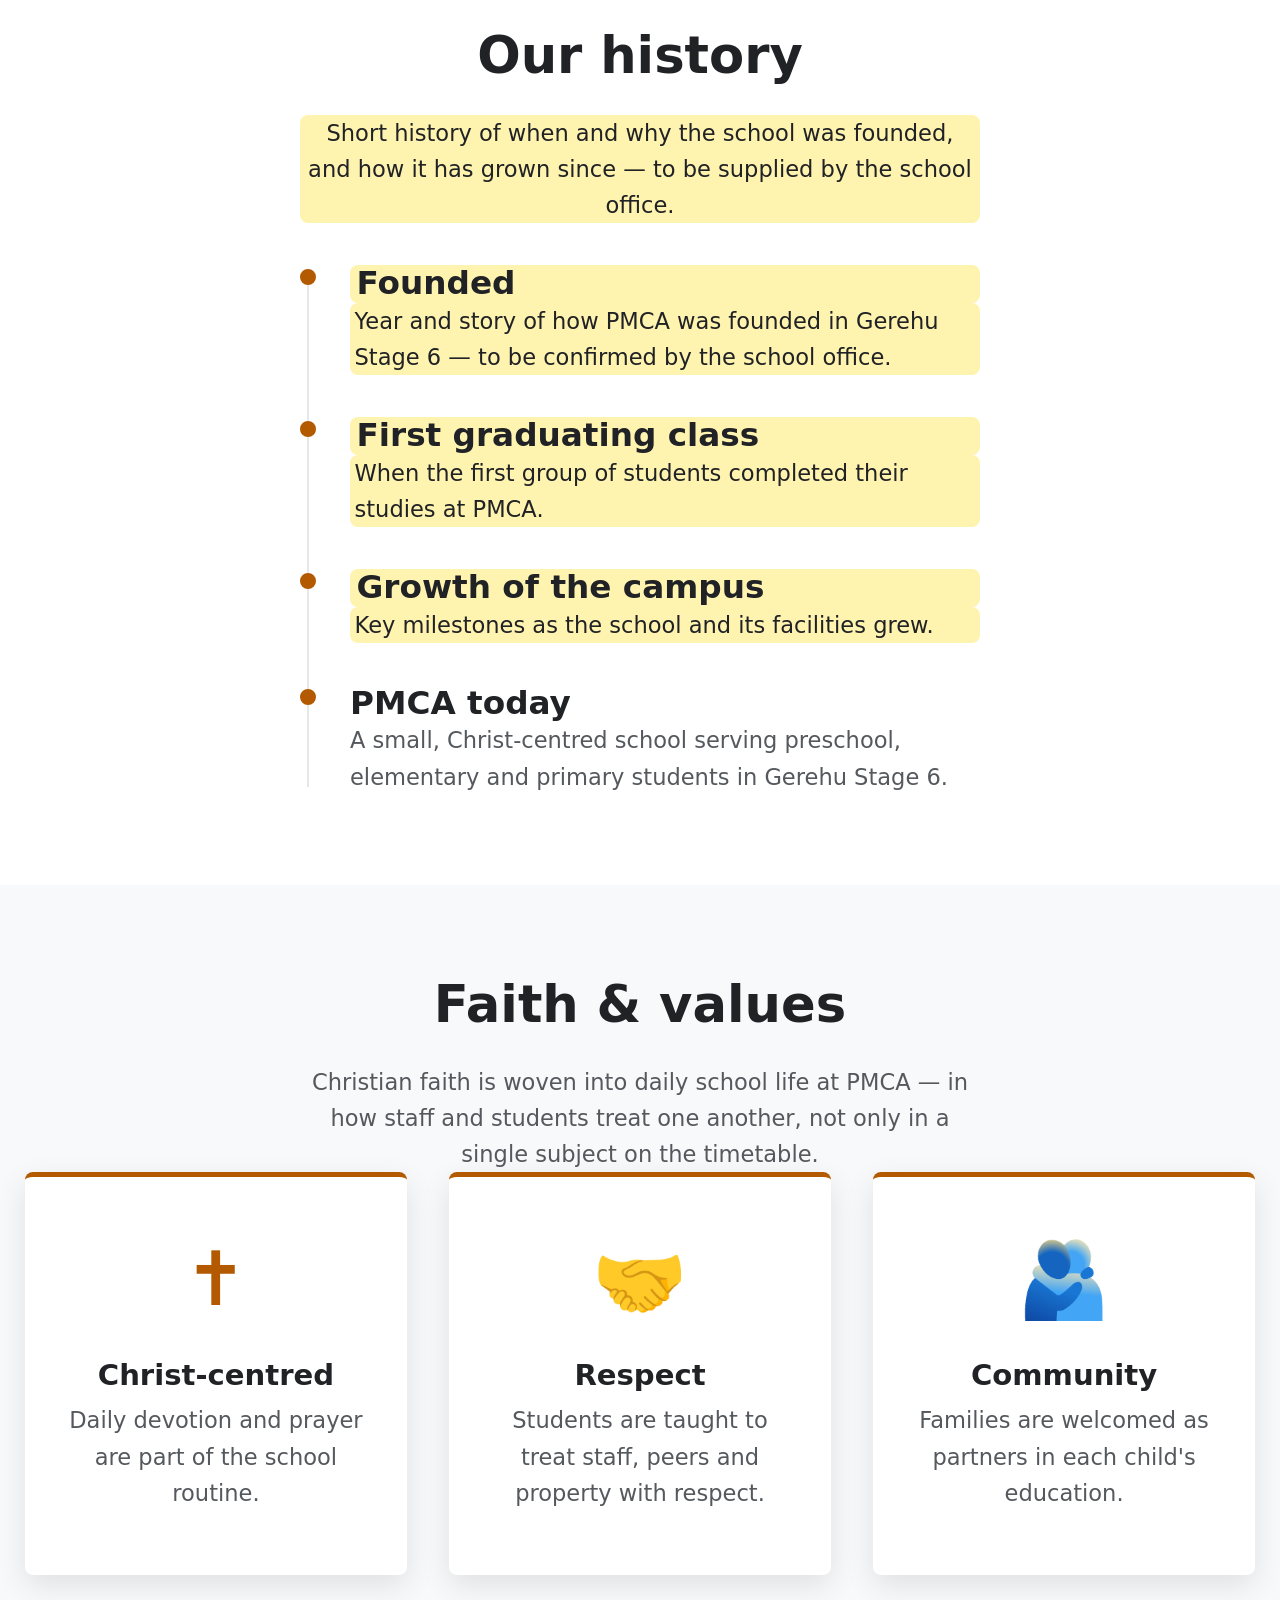
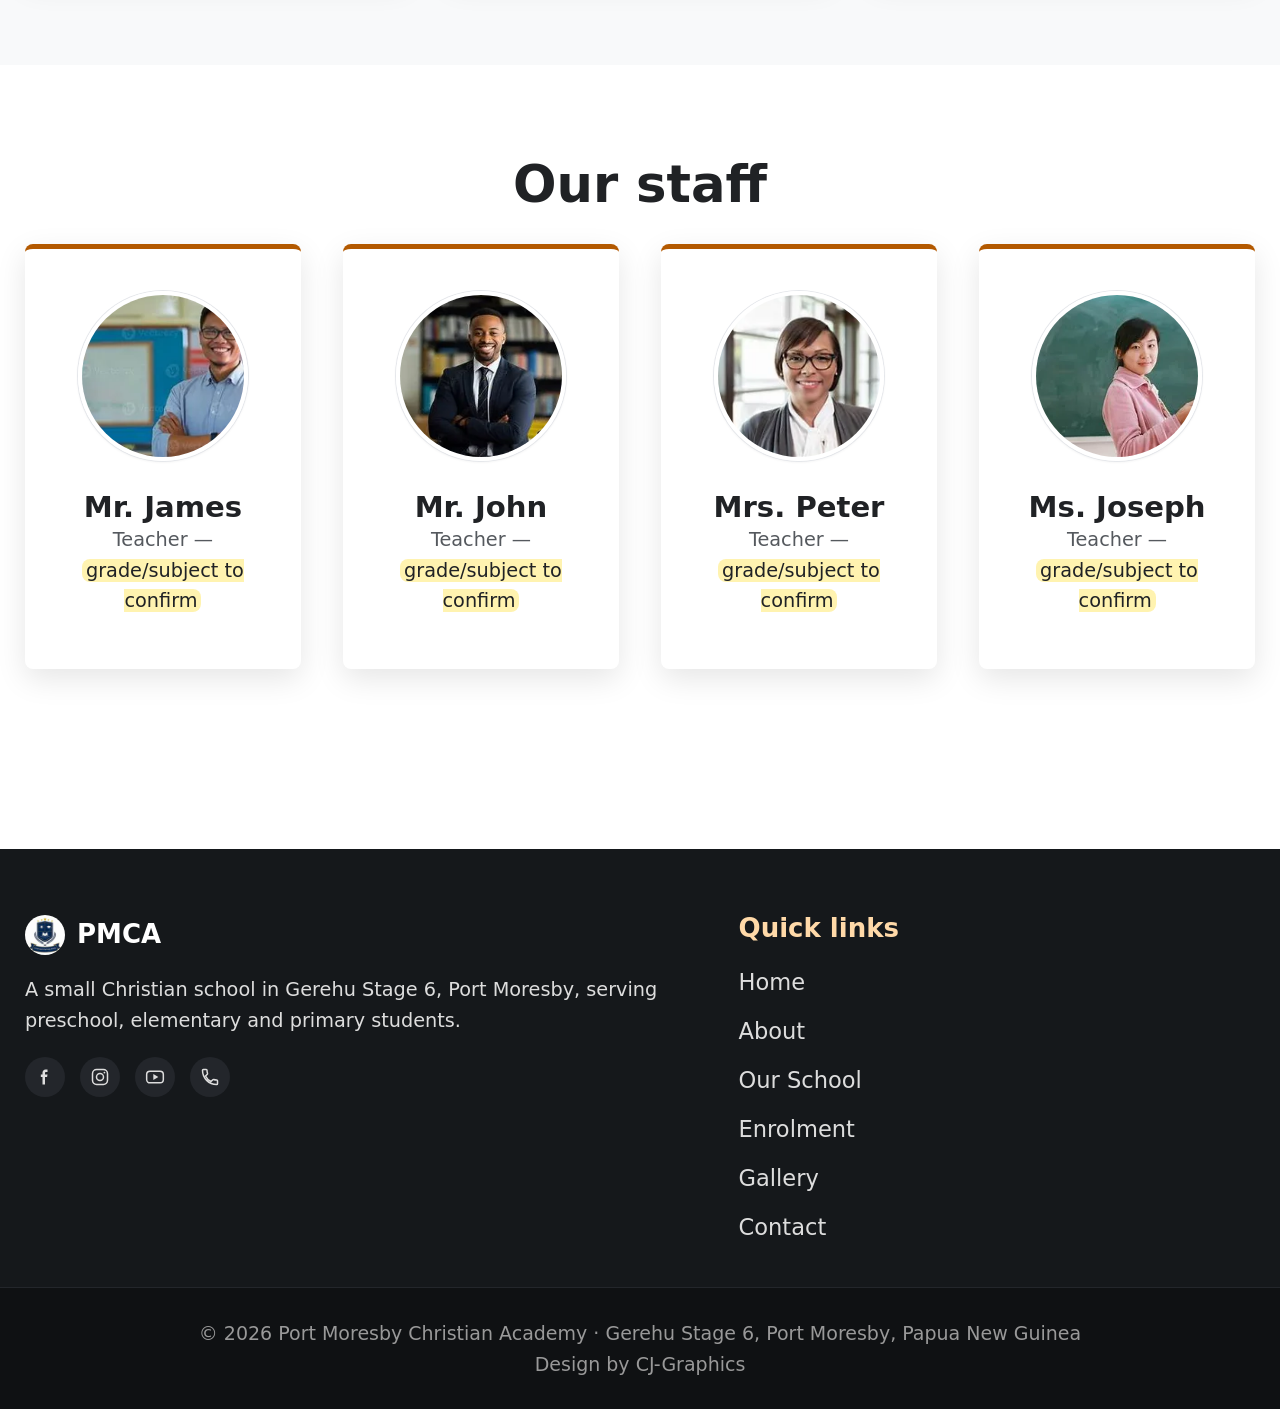
==== commit c52af018: "Principal Image changes" ====
--- a/about.html
+++ b/about.html
@@ -87,15 +87,15 @@
       <div class="principal-card">
         <div class="principal-block">
           <picture>
-            <source srcset="images/optimized/principal.webp" type="image/webp">
-            <img src="images/optimized/principal.jpg" alt="Principal Johnnox standing in a classroom" width="320" height="179" loading="lazy">
+            <source srcset="images/optimized/Principal-Pastor-Russel.jpg" type="image/webp">
+            <img src="images/optimized/Principal-Pastor-Russel.jpg" alt="Principal Pastor Russel" width="320" height="179" loading="lazy">
           </picture>
           <div class="content">
             <p class="measure todo">Welcome to Port Moresby Christian Academy. Whether you are considering enrolling your child with us for the first time or you are already part of our school family, thank you for taking the time to get to know who we are.</p>
             <p class="measure todo">At PMCA, we believe every child is known, valued and capable of growing — academically, socially and spiritually. Our teachers work in small classes so that no student is overlooked, and our Christian foundation shapes how we teach, how we discipline, and how we care for one another each day.</p>
             <p class="measure todo">We are proud of the community we are building here in Gerehu Stage 6, and we would love for you to see it for yourself. I encourage you to visit our campus, meet our staff, and ask any questions you have about enrolment.</p>
             <p class="measure todo">God bless you and your family.</p>
-            <p class="measure">— Principal Johnnox</p>
+            <p class="measure">— Principal Pastor Russel </p>
           </div>
         </div>
       </div>
